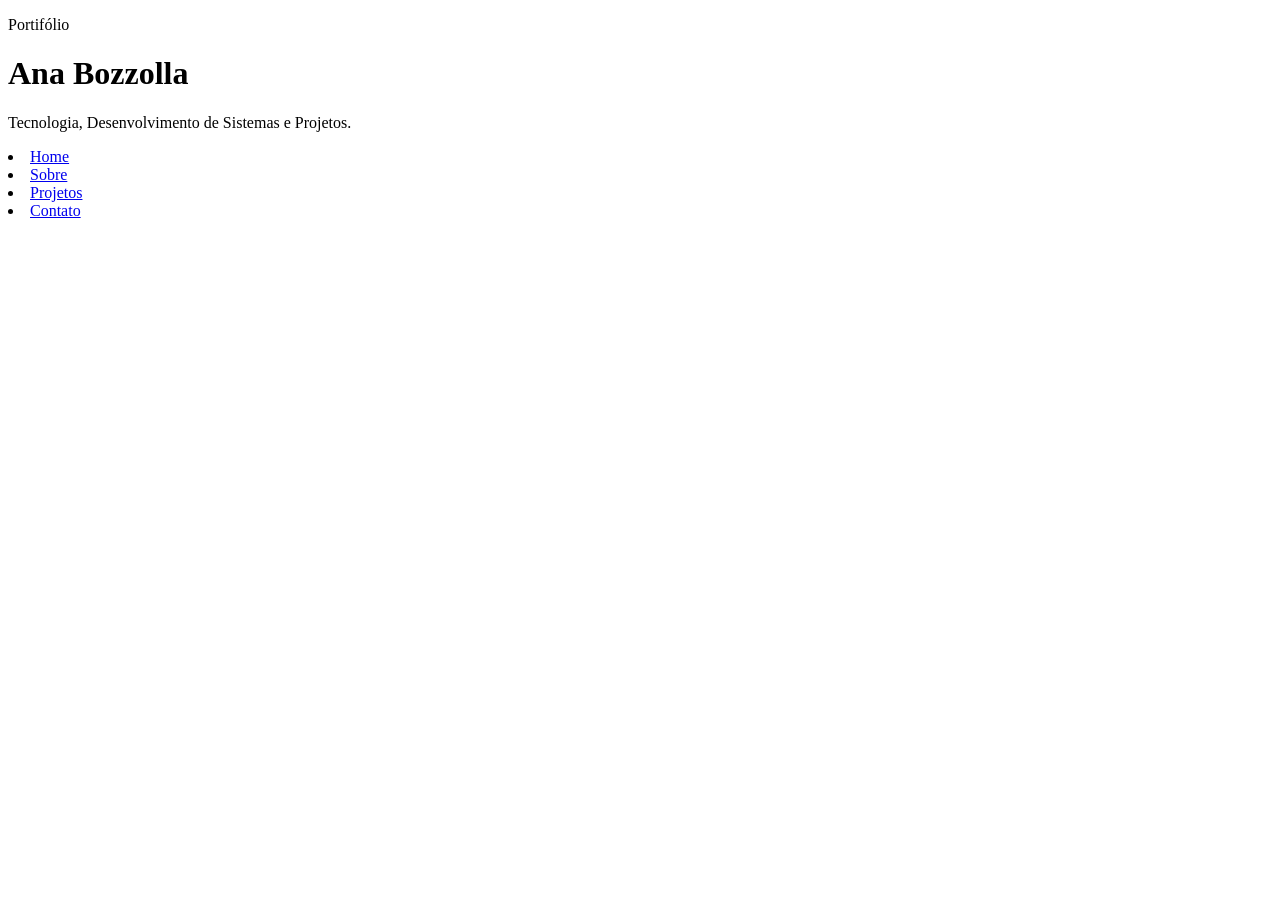
==== index.html @ dd5c8d6d "Criação da estrutura inicial do projeto de portifólio" ====
<!DOCTYPE html>
<html lang="pt-br">
<head>
    <meta charset="UTF-8">
    <meta name="viewport" content="width=device-width, initial-scale=1.0">
    <title>Ana Bozzolla | Portifólio</title>
    <link rel="stylesheet" href="./style/style.css">
</head>
<body>
    <header class="cabecalho">
        <div class="container">
            <p class="etiqueta">Portifólio</p>

            <h1>Ana Bozzolla</h1>

            <p class="subtitulo">
                Tecnologia, Desenvolvimento de Sistemas e Projetos.

            </p>

            <nav class="menu-principal">
                <li><a class="menu-link" href="index.html">Home</a></li>
                <li><a class="menu-link" href="./pages/sobre.html">Sobre</a></li>
                <li><a class="menu-link" href="./pages/projetos.html">Projetos</a></li>
                <li><a class="menu-link" href="./pages/contato.html">Contato</a></li>

            </nav>

        </div>
    </header>


</body>
</html>
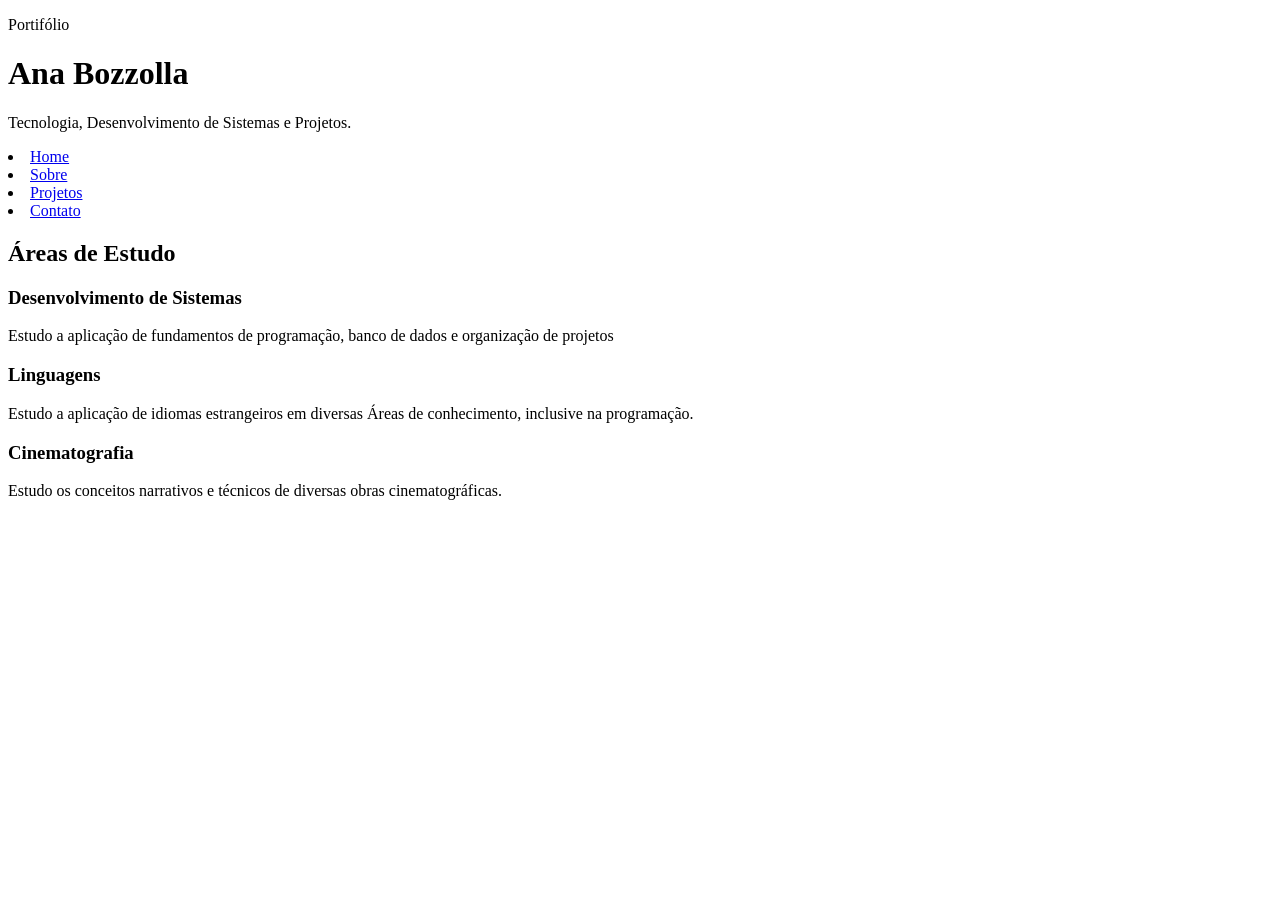
==== commit d63d6f34: "Atualizada a página inicial do projeto" ====
--- a/index.html
+++ b/index.html
@@ -29,6 +29,39 @@
         </div>
     </header>
 
+    <main>
+        <section class="secao"> 
+            <div class="container">
+                <h2 class="titulo-secao">Áreas de Estudo</h2>
+
+                <div class="grade-cards">
+                    <article class="card">
+                        <h3>Desenvolvimento de Sistemas</h3>
+                        <p>
+                            Estudo a aplicação de fundamentos de programação,
+                            banco de dados e organização de projetos
+                        </p>
+                    </article>
+                    <article class="card">
+                        <h3>Linguagens</h3>
+                        <p>
+                            Estudo a aplicação de idiomas estrangeiros em diversas Áreas
+                            de conhecimento, inclusive na programação.
+                        </p>
+                    </article>
+                    <article class="card">
+                        <h3>Cinematografia</h3>
+                        <p>
+                            Estudo os conceitos narrativos e técnicos de diversas
+                            obras cinematográficas.
+                            
+                        </p>
+                    </article>
+
+                </div>
+            </div>
+        </section>
+    </main>
 
 </body>
 </html>
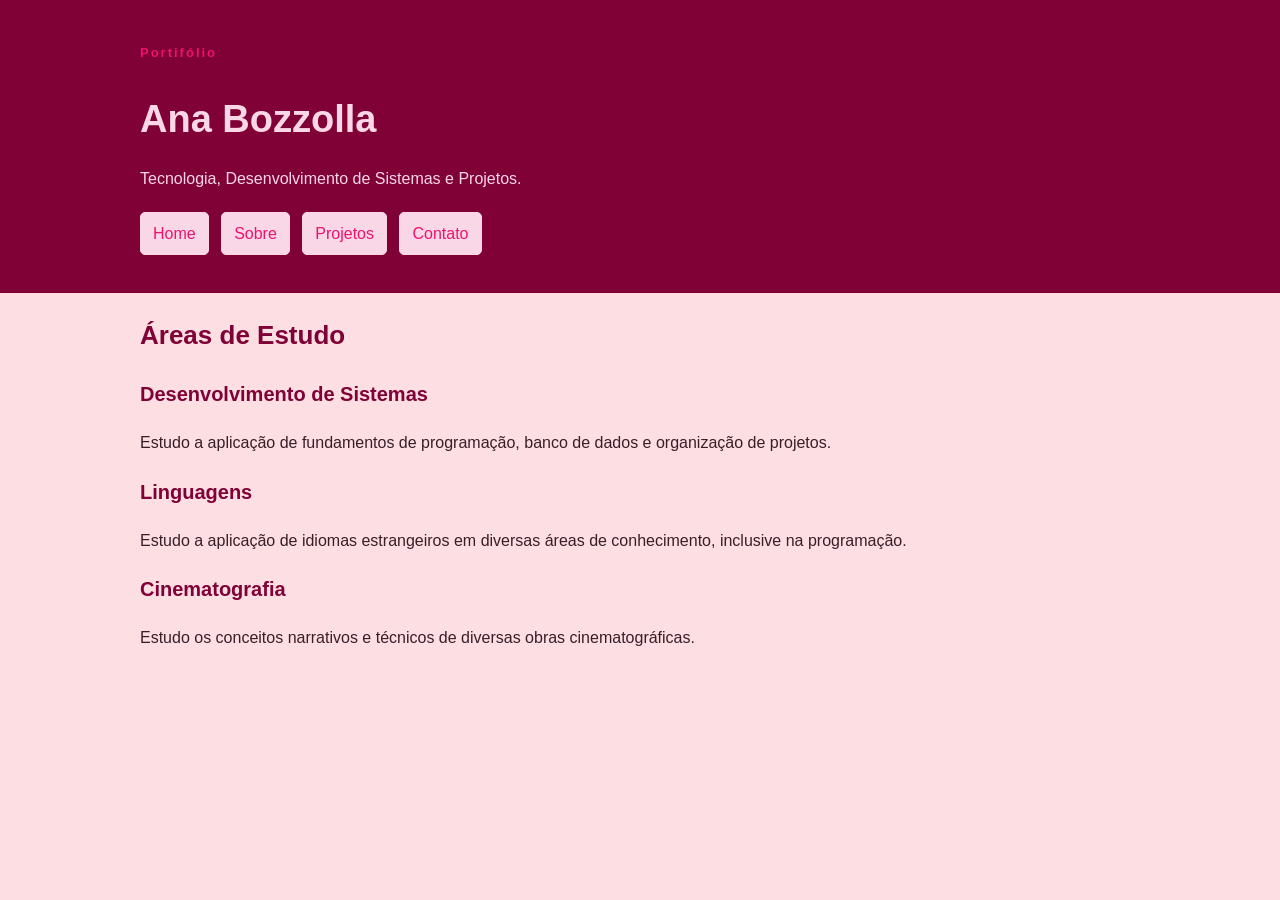
==== commit d94d783e: "Estilização do header" ====
--- a/index.html
+++ b/index.html
@@ -19,11 +19,12 @@
             </p>
 
             <nav class="menu-principal">
+                <ul class="menu-lista">
                 <li><a class="menu-link" href="index.html">Home</a></li>
                 <li><a class="menu-link" href="./pages/sobre.html">Sobre</a></li>
                 <li><a class="menu-link" href="./pages/projetos.html">Projetos</a></li>
                 <li><a class="menu-link" href="./pages/contato.html">Contato</a></li>
-
+                </ul>
             </nav>
 
         </div>
@@ -39,13 +40,13 @@
                         <h3>Desenvolvimento de Sistemas</h3>
                         <p>
                             Estudo a aplicação de fundamentos de programação,
-                            banco de dados e organização de projetos
+                            banco de dados e organização de projetos.
                         </p>
                     </article>
                     <article class="card">
                         <h3>Linguagens</h3>
                         <p>
-                            Estudo a aplicação de idiomas estrangeiros em diversas Áreas
+                            Estudo a aplicação de idiomas estrangeiros em diversas áreas
                             de conhecimento, inclusive na programação.
                         </p>
                     </article>
--- a/style/style.css
+++ b/style/style.css
@@ -0,0 +1,99 @@
+*{
+    box-sizing: border-box;
+}
+
+body{
+    margin: 0;
+
+    background-color: rgb(253, 222, 226);
+    color: #371f29;
+
+    font-family: Arial, Helvetica, sans-serif;
+    font-size: 16px;
+    line-height: 1.6;
+}
+
+h1, h2, h3{
+    color: #7f0135;
+}
+
+h1{
+    font-size: 38px;
+    margin-bottom: 10px;
+}
+
+h2{
+    font-size: 26px;
+}
+
+h3{
+    font-size: 20px;
+}
+
+a{
+    color: #ca0658;
+}
+
+.container{
+    width: 90%;
+    max-width: 1000px;
+
+    margin: 0 auto;
+}
+
+.cabecalho{
+    background-color: #7f0135;
+    color: rgb(250, 215, 231);
+
+    padding: 30px 0;
+}
+
+.cabecalho h1{
+    color: rgb(250, 215, 231);
+}
+
+.etiqueta{
+    margin-bottom: 5px;
+
+    color: #ef116d;
+
+    font-size: 13px;
+    font-weight: bold;
+    letter-spacing: 2px;
+}
+
+.subtitulo{
+    max-width: 700px;
+}
+
+.menu-lista{
+    margin: 20px 0 0;
+    padding: 0;
+
+    list-style: none;
+}
+
+.menu-lista li{
+    display: inline-block;
+
+    margin-right: 8px;
+    margin-bottom: 8px;
+}
+
+.menu-link{
+    display: inline-block;
+
+    padding: 8px 12px;
+
+    background-color: rgb(250, 215, 231);
+    color:#ef116d;
+
+    border: 1px solid rgb(250, 215, 231);
+    border-radius: 5px;
+
+    text-decoration: none;
+}
+
+.menu-principal{
+    padding: 0 auto;
+}
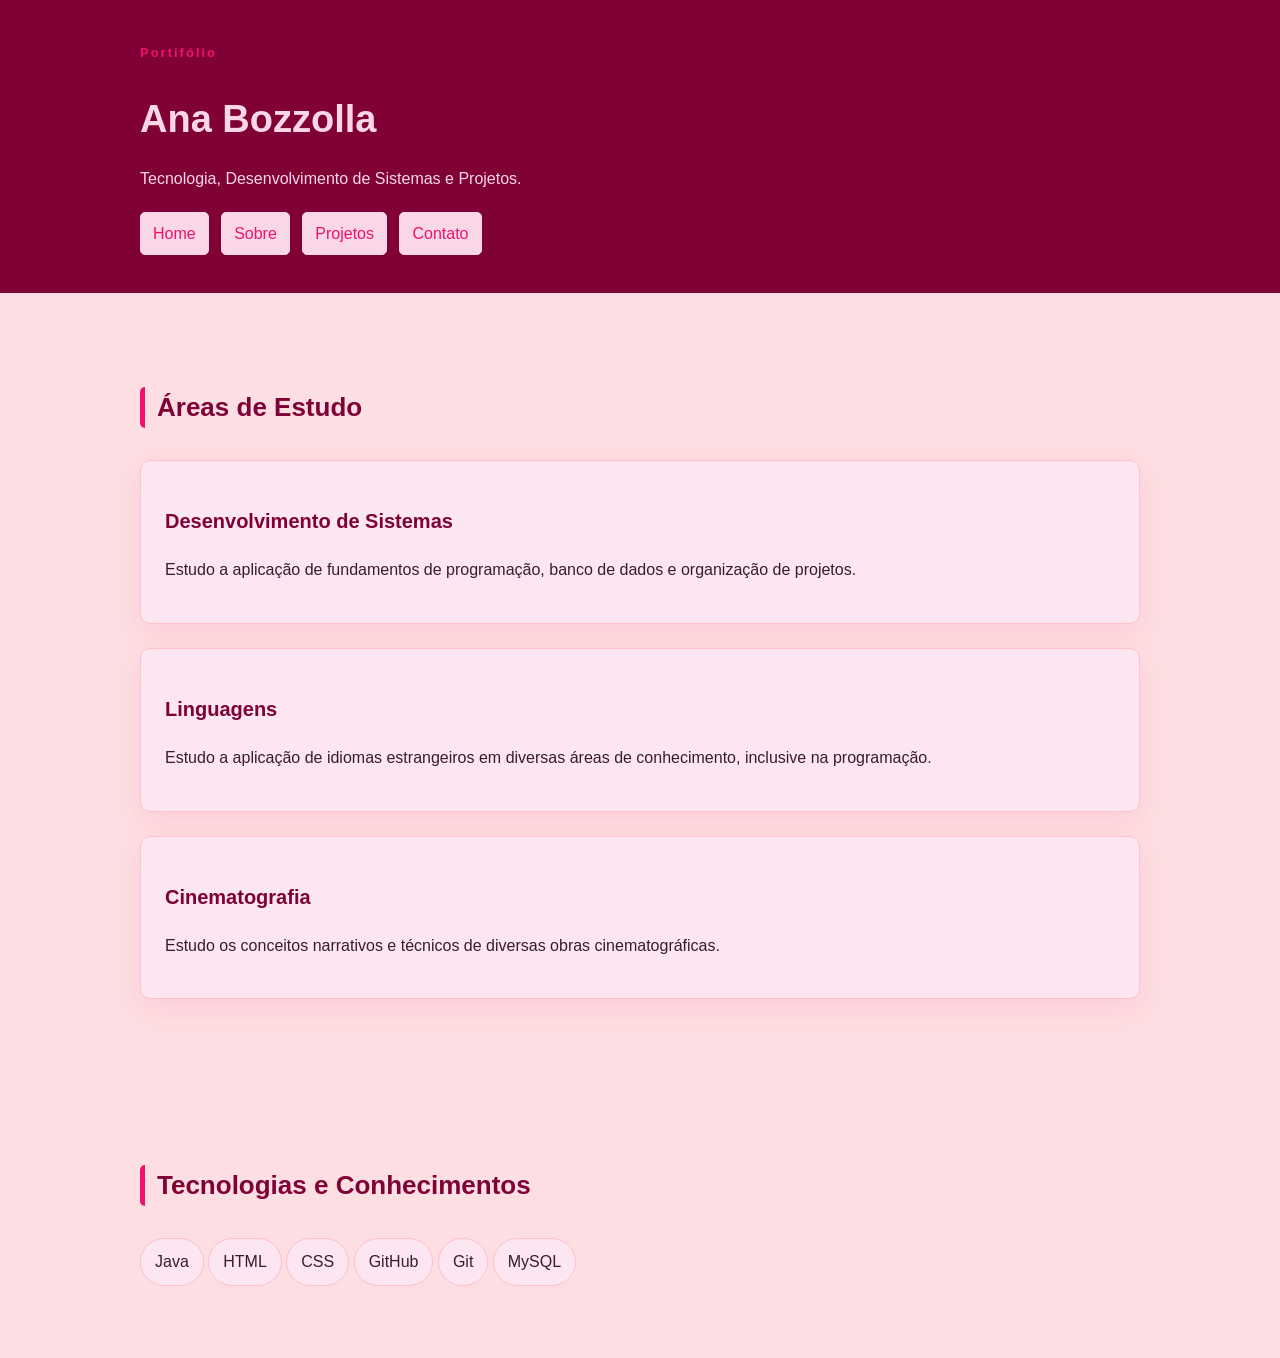
==== commit 82d65826: "Atualização e estilização do conteúdo da página" ====
--- a/index.html
+++ b/index.html
@@ -62,6 +62,21 @@
                 </div>
             </div>
         </section>
+        <section class="secao secao-tecnologias">
+            <div class="container">
+                <h2 class="titulo-secao">Tecnologias e Conhecimentos</h2>
+                <ul class="lista-tecnologias">
+                    <li>Java</li>
+                    <li>HTML</li>
+                    <li>CSS</li>
+                    <li>GitHub</li>
+                    <li>Git</li>
+                    <li>MySQL</li>
+                </ul>
+
+            </div>
+
+        </section>
     </main>
 
 </body>
--- a/style/style.css
+++ b/style/style.css
@@ -94,6 +94,43 @@
     text-decoration: none;
 }
 
-.menu-principal{
-    padding: 0 auto;
+.secao{
+    padding: 72px 0;
+}
+
+.titulo-secao{
+    margin-bottom: 32px;
+    padding-left: 12px;
+
+    border-left: 5px solid #ef116d;
+    border-radius: 5px;
+}
+
+.grade-cards{
+    display: grid;
+    gap: 24px;
+}
+
+.card{
+    padding: 24px;
+    background-color: rgb(251, 230, 241);
+    border: 1px solid pink;
+    border-radius: 10px;
+    box-shadow: 0 10px 30px rgba(255, 0, 85, 0.08);
+}
+
+.lista-tecnologias{
+    display: inline-block;
+    gap: 12px;
+    list-style: none;
+    padding: 0;
+    margin: 0;
+}
+
+.lista-tecnologias li{
+    padding: 10px 14px;
+    background-color: rgb(251, 230, 241);
+    display: inline-block;
+    border: 1px solid pink;
+    border-radius: 999px;
 }
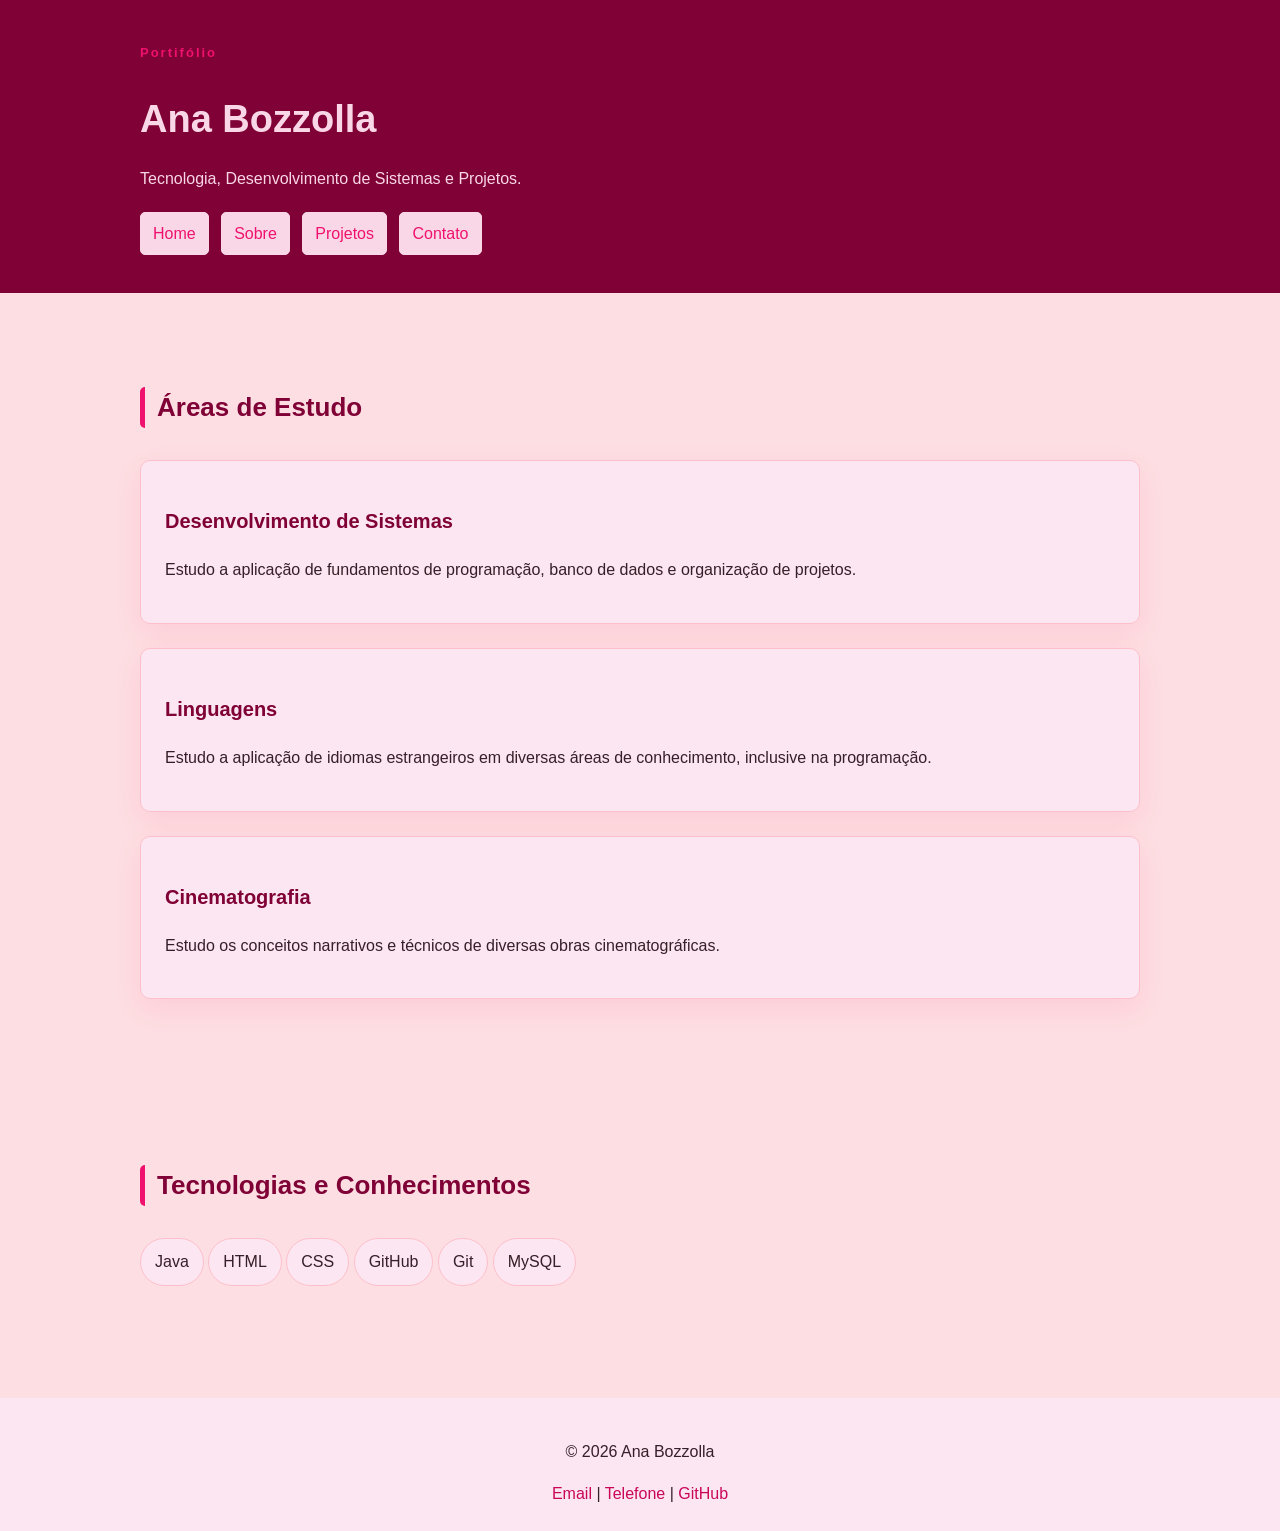
==== commit f8b8c0cb: "Adição e estilização do footer" ====
--- a/index.html
+++ b/index.html
@@ -79,5 +79,19 @@
         </section>
     </main>
 
+    <footer class="rodape">
+        <div class="container">
+            <p>&copy; 2026 Ana Bozzolla</p>
+
+            <address>
+                <a href="mailto:anajuliabello1@gmail.com">Email</a>
+                <span> | </span>
+                <a href="tel:+5515998181679">Telefone</a>
+                <span> | </span>
+                <a href="https://github.com/anabozzolla" target="_blank">GitHub</a>
+            </address>
+        </div>
+    </footer>
+
 </body>
 </html>
--- a/style/style.css
+++ b/style/style.css
@@ -133,4 +133,20 @@
     display: inline-block;
     border: 1px solid pink;
     border-radius: 999px;
+}
+
+.rodape{
+    margin-top: 40px;
+    padding: 25px;
+    background-color: rgb(251, 230, 241);
+
+    text-align: center;
+}
+
+.rodape address{
+    font-style: normal;
+}
+
+.rodape a{
+    text-decoration: none;
 }
